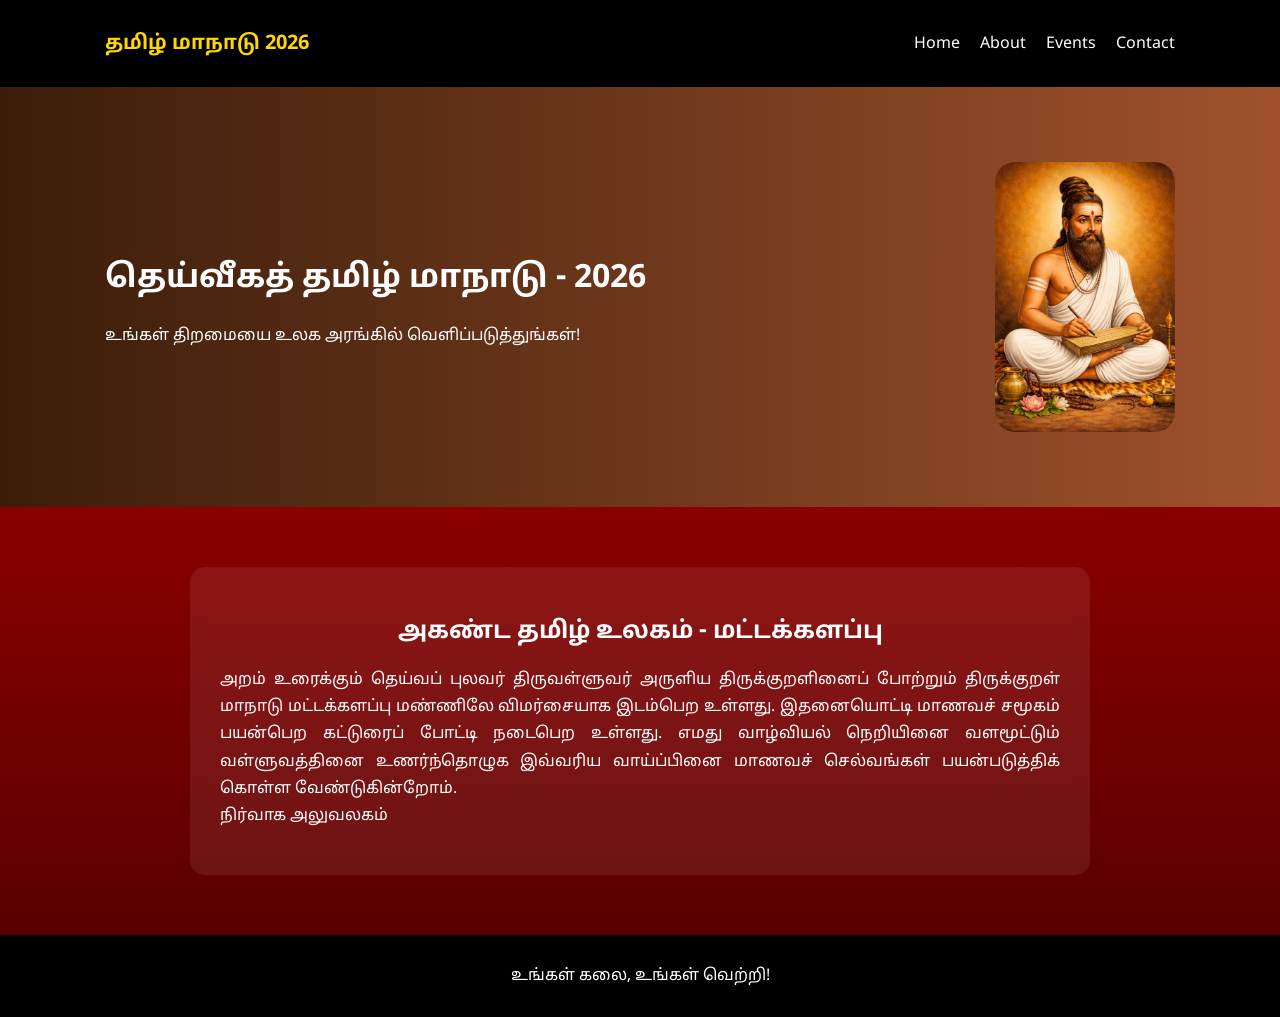
==== index.html @ 71e16c80 "Update index.html" ====
<!DOCTYPE html>
<html lang="ta">
<head>
<meta charset="UTF-8">
<meta name="viewport" content="width=device-width, initial-scale=1.0">

<title>தமிழ் மாநாடு 2026</title>

<link href="https://fonts.googleapis.com/css2?family=Noto+Sans+Tamil:wght@400;700&display=swap" rel="stylesheet">
<link rel="stylesheet" href="style.css">
</head>

<body>

<!-- NAVBAR -->
<nav class="navbar">
  <div class="container">

    <h2 class="logo">தமிழ் மாநாடு 2026</h2>

    <!-- ☰ MENU -->
    <div class="menu-toggle" onclick="toggleMenu()">☰</div>

    <ul class="nav" id="navMenu">
      <li><a href="index.html">Home</a></li>
      <li><a href="about.html">About</a></li>
      <li><a href="events.html">Events</a></li>
      <li><a href="contact.html">Contact</a></li>
    </ul>

  </div>
</nav>
  
<!-- HERO SECTION -->
<section class="hero">
  <div class="container hero-flex">

    <div class="hero-text">
      <h1>தெய்வீகத் தமிழ் மாநாடு - 2026</h1>
      <p>உங்கள் திறமையை உலக அரங்கில் வெளிப்படுத்துங்கள்!</p>
    </div>

    <img src="hero.jpeg" alt="Tamil">

  </div>
</section>
  <!-- ABOUT SECTION -->
<section class="about-section">

<div class="about-box">

<h2>அகண்ட தமிழ் உலகம் - மட்டக்களப்பு</h2>

<p>
அறம் உரைக்கும் தெய்வப் புலவர் திருவள்ளுவர் அருளிய திருக்குறளினைப் போற்றும் திருக்குறள் மாநாடு  மட்டக்களப்பு 
மண்ணிலே விமர்சையாக  இடம்பெற உள்ளது. இதனையொட்டி மாணவச் சமூகம் பயன்பெற கட்டுரைப் போட்டி நடைபெற உள்ளது. 
எமது வாழ்வியல் நெறியினை வளமூட்டும் வள்ளுவத்தினை உணர்ந்தொழுக இவ்வரிய வாய்ப்பினை  
மாணவச் செல்வங்கள் பயன்படுத்திக் கொள்ள வேண்டுகின்றோம். 
<br> நிர்வாக அலுவலகம்
</p>

</div>

</section>

<footer>
  <p>உங்கள் கலை, உங்கள் வெற்றி!</p>
</footer>

<!-- JS -->
<script>
function toggleMenu() {
  document.getElementById("navMenu").classList.toggle("active");
}
</script>

</body>
</html>
---- style.css ----
* {
    box-sizing: border-box;
}

/* BODY */
body {
    margin: 0;
    font-family: 'Noto Sans Tamil', sans-serif;
    background: linear-gradient(to bottom, #2c0d00, #8b0000);
    color: white;
}

/* HERO */
.hero {
    padding: 60px 20px;
    background: linear-gradient(to right, #3b1d0a, #a0522d);
}

.hero-flex {
 display: flex;
    align-items: center;
    justify-content: space-between;
    gap: 20px;
}

.hero-text h1 {
    font-size: 32px;
}

.hero-text p {
    margin-top: 10px;
}

.hero img {
    width: 180px;
  max-width: 100%;
    border-radius: 20px;
}

/* NAVBAR */
.navbar {
    background: black;
}

.container {
    max-width: 1100px;
    margin: auto;
    padding: 15px;

    display: flex;
    justify-content: space-between;
    align-items: center;
}

/* LOGO */
.logo {
    color: gold;
    font-size: 20px;
}

/* NAV */
.nav {
    list-style: none;
    display: flex;
    gap: 20px;
    margin: 0;
    padding: 0;
}

.nav a {
    color: white;
    text-decoration: none;
}

.nav a:hover {
    color: gold;
}

/* HAMBURGER */
.menu-toggle {
    display: none;
    font-size: 26px;
    color: white;
    cursor: pointer;
}

/* SECTION */
.section {
    text-align: center;
    padding: 60px 20px;
}

/* CARDS */
.cards {
    display: flex;
    justify-content: center;
    gap: 20px;
    flex-wrap: wrap;
}

/* BUTTON CARDS */
.card-btn {
    display: inline-block;
    background: #5a1a00;
    color: white;
    padding: 20px 30px;
    border-radius: 15px;
    text-decoration: none;
    font-weight: bold;
    min-width: 220px;
    text-align: center;
    transition: 0.3s;
}

.card-btn:hover {
    background: gold;
    color: black;
    transform: scale(1.05);
}
/* ABOUT SECTION */
.about-section {
    padding: 60px 20px;
    background: linear-gradient(to bottom, #8b0000, #5a0000);
}

/* BOX */
.about-box {
    max-width: 900px;
    margin: auto;
    background: rgba(255,255,255,0.08);
    padding: 30px;
    border-radius: 15px;
    color: white;
    backdrop-filter: blur(5px);
}

/* TITLE */
.about-box h2 {
    text-align: center;
    margin-bottom: 20px;
}

/* TEXT */
.about-box p {
    line-height: 1.7;
    margin-bottom: 15px;
    text-align: justify;
}

/* MOBILE */
@media (max-width: 768px) {
    .about-box {
        padding: 20px;
    }
}

/* FOOTER */
footer {
    background: black;
    text-align: center;
    padding: 15px;
}

/* DESKTOP */
.nav {
    list-style: none;
    display: flex;
    gap: 20px;
    margin: 0;
    padding: 0;
}

/* HAMBURGER */
.menu-toggle {
    display: none;
}

/* MOBILE FIX 🔥 */
@media (max-width: 768px) {

    .hero-flex {
        flex-direction: column;
        text-align: center;
    }

    .hero img {
        margin-top: 20px;
        width: 140px;
    }

    .hero-text h1 {
        font-size: 24px;
    }
    .menu-toggle {
        display: block;
        font-size: 26px;
        cursor: pointer;
    }

    .nav {
        display: none;   /* 🔥 முக்கியம் */
        flex-direction: column;
        background: black;
        width: 100%;
        text-align: center;
        padding: 10px 0;
    }

    .nav.active {
        display: flex;   /* 🔥 click ஆனா மட்டும் show */
    }
}
    
}
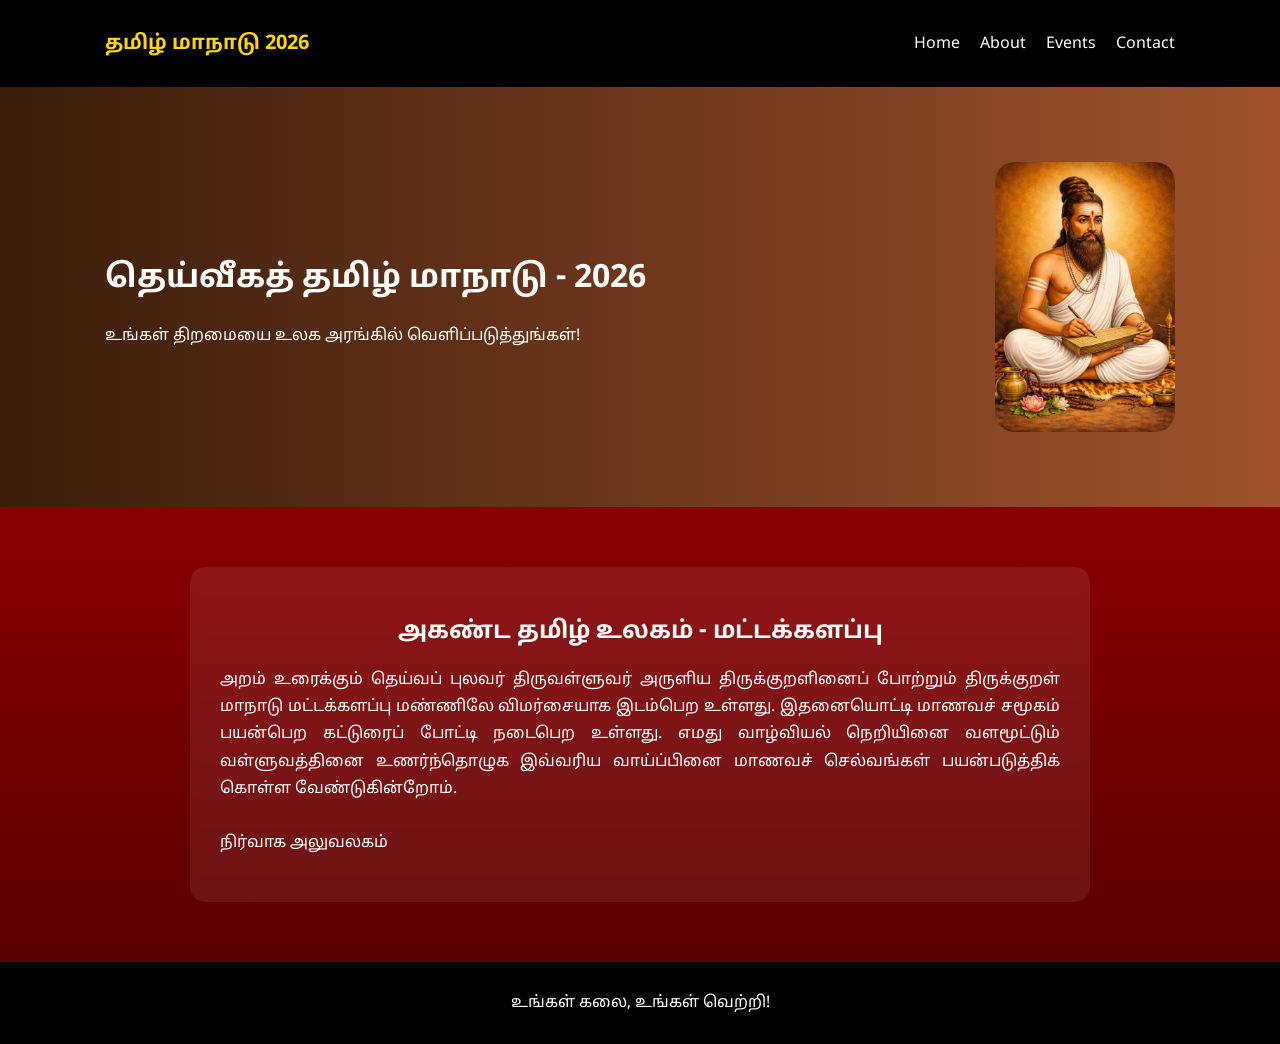
==== commit f44dddcc: "Update index.html" ====
--- a/index.html
+++ b/index.html
@@ -56,7 +56,7 @@
 மண்ணிலே விமர்சையாக  இடம்பெற உள்ளது. இதனையொட்டி மாணவச் சமூகம் பயன்பெற கட்டுரைப் போட்டி நடைபெற உள்ளது. 
 எமது வாழ்வியல் நெறியினை வளமூட்டும் வள்ளுவத்தினை உணர்ந்தொழுக இவ்வரிய வாய்ப்பினை  
 மாணவச் செல்வங்கள் பயன்படுத்திக் கொள்ள வேண்டுகின்றோம். 
-<br> நிர்வாக அலுவலகம்
+<br> <br> நிர்வாக அலுவலகம்
 </p>
 
 </div>
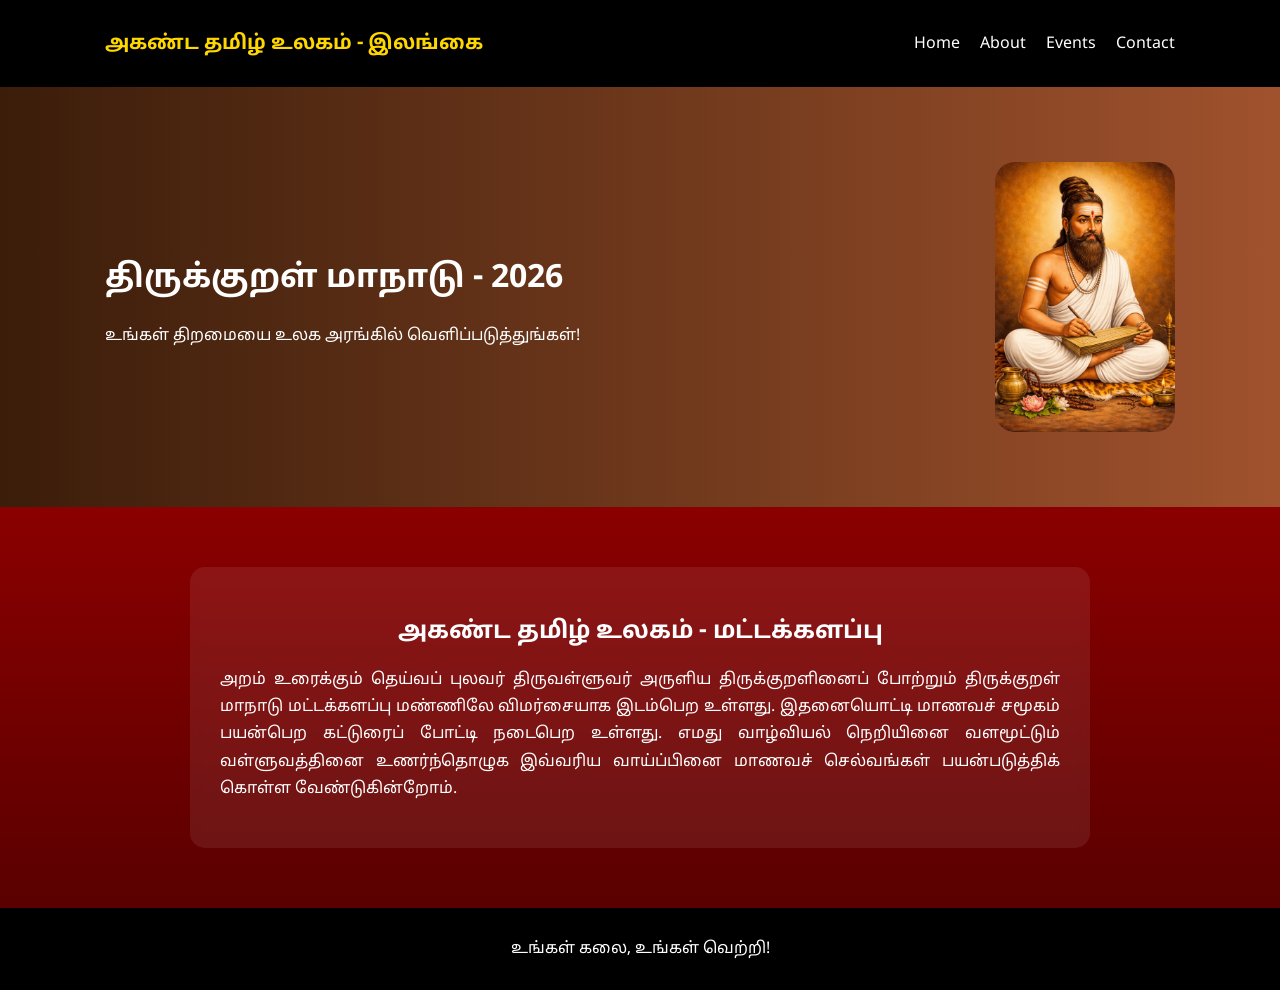
==== commit 8e6126e3: "Update index.html" ====
--- a/index.html
+++ b/index.html
@@ -4,7 +4,7 @@
 <meta charset="UTF-8">
 <meta name="viewport" content="width=device-width, initial-scale=1.0">
 
-<title>தமிழ் மாநாடு 2026</title>
+<title>திருக்குறள் மாநாடு</title>
 
 <link href="https://fonts.googleapis.com/css2?family=Noto+Sans+Tamil:wght@400;700&display=swap" rel="stylesheet">
 <link rel="stylesheet" href="style.css">
@@ -16,7 +16,7 @@
 <nav class="navbar">
   <div class="container">
 
-    <h2 class="logo">தமிழ் மாநாடு 2026</h2>
+    <h2 class="logo">அகண்ட தமிழ் உலகம் - இலங்கை</h2>
 
     <!-- ☰ MENU -->
     <div class="menu-toggle" onclick="toggleMenu()">☰</div>
@@ -36,7 +36,7 @@
   <div class="container hero-flex">
 
     <div class="hero-text">
-      <h1>தெய்வீகத் தமிழ் மாநாடு - 2026</h1>
+      <h1>திருக்குறள் மாநாடு - 2026</h1>
       <p>உங்கள் திறமையை உலக அரங்கில் வெளிப்படுத்துங்கள்!</p>
     </div>
 
@@ -56,7 +56,6 @@
 மண்ணிலே விமர்சையாக  இடம்பெற உள்ளது. இதனையொட்டி மாணவச் சமூகம் பயன்பெற கட்டுரைப் போட்டி நடைபெற உள்ளது. 
 எமது வாழ்வியல் நெறியினை வளமூட்டும் வள்ளுவத்தினை உணர்ந்தொழுக இவ்வரிய வாய்ப்பினை  
 மாணவச் செல்வங்கள் பயன்படுத்திக் கொள்ள வேண்டுகின்றோம். 
-<br> <br> நிர்வாக அலுவலகம்
 </p>
 
 </div>
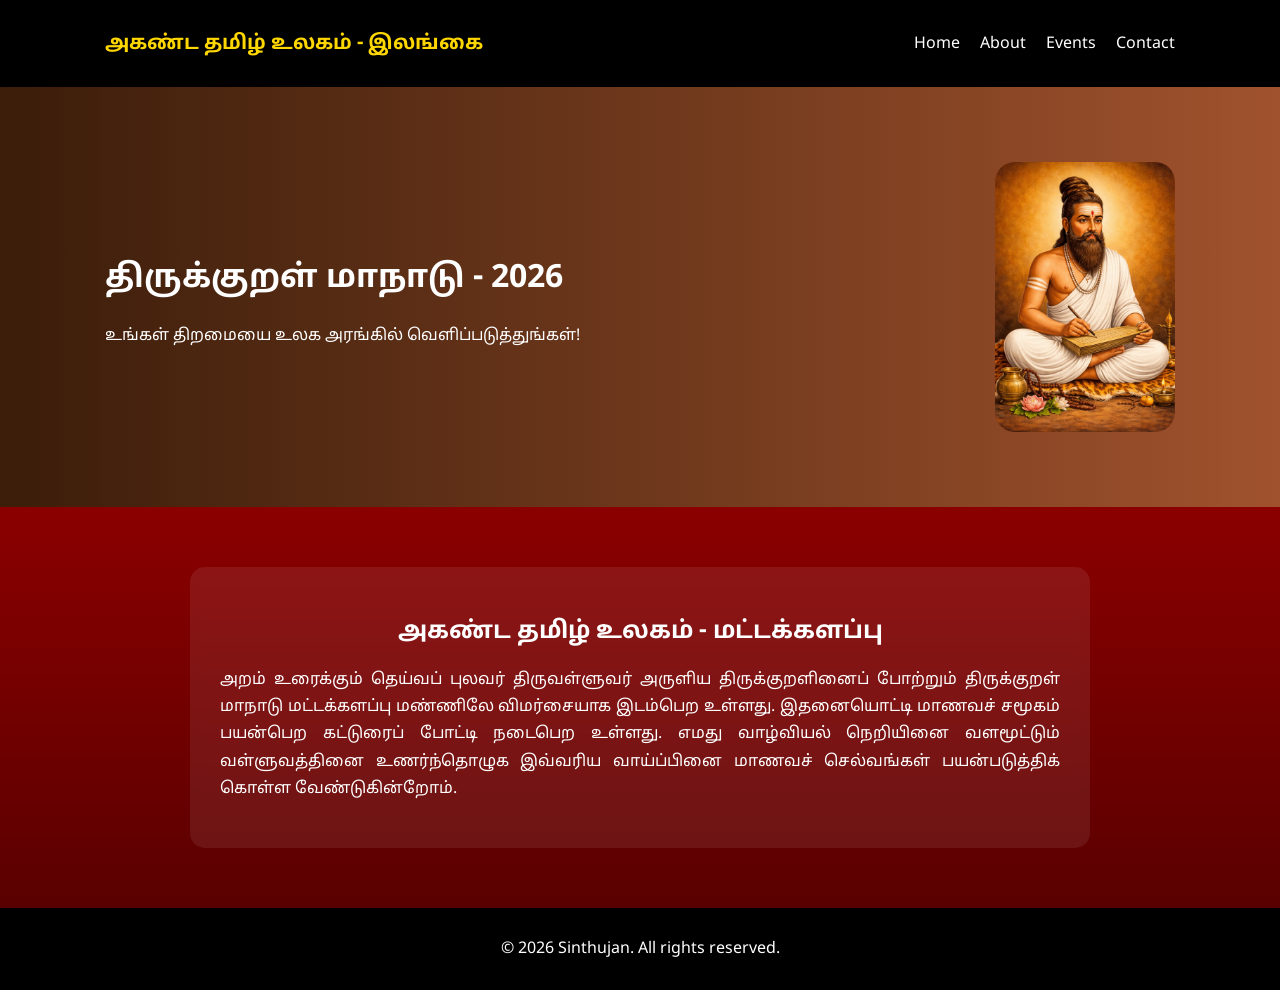
==== commit 6851c1d8: "Update index.html" ====
--- a/index.html
+++ b/index.html
@@ -63,7 +63,7 @@
 </section>
 
 <footer>
-  <p>உங்கள் கலை, உங்கள் வெற்றி!</p>
+  <p>© 2026 Sinthujan. All rights reserved.</p>
 </footer>
 
 <!-- JS -->
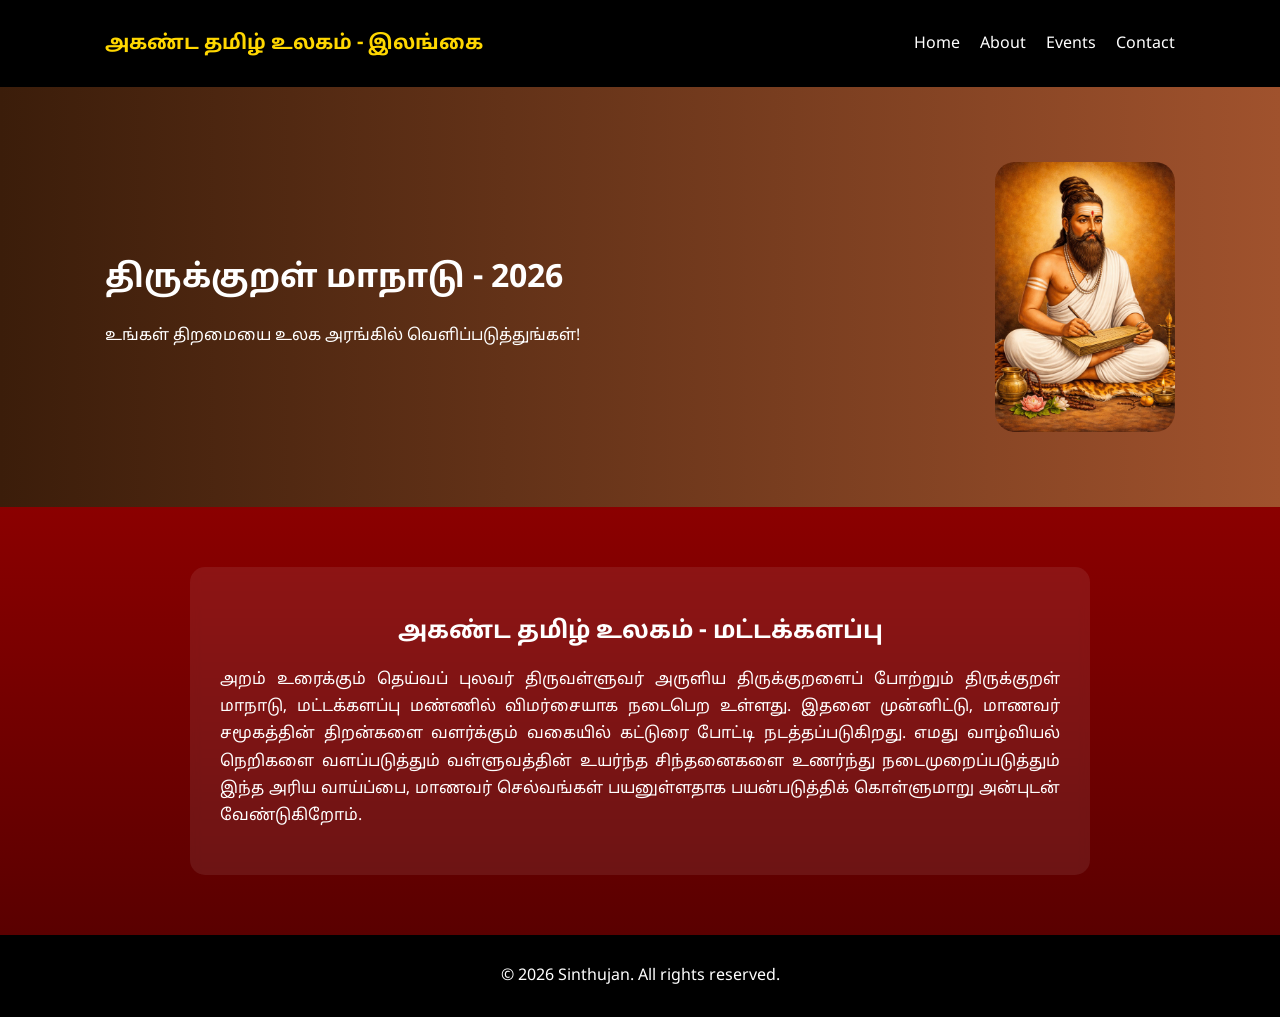
==== commit dd89cf73: "Update index.html" ====
--- a/index.html
+++ b/index.html
@@ -52,10 +52,12 @@
 <h2>அகண்ட தமிழ் உலகம் - மட்டக்களப்பு</h2>
 
 <p>
-அறம் உரைக்கும் தெய்வப் புலவர் திருவள்ளுவர் அருளிய திருக்குறளினைப் போற்றும் திருக்குறள் மாநாடு  மட்டக்களப்பு 
-மண்ணிலே விமர்சையாக  இடம்பெற உள்ளது. இதனையொட்டி மாணவச் சமூகம் பயன்பெற கட்டுரைப் போட்டி நடைபெற உள்ளது. 
-எமது வாழ்வியல் நெறியினை வளமூட்டும் வள்ளுவத்தினை உணர்ந்தொழுக இவ்வரிய வாய்ப்பினை  
-மாணவச் செல்வங்கள் பயன்படுத்திக் கொள்ள வேண்டுகின்றோம். 
+அறம் உரைக்கும் தெய்வப் புலவர் திருவள்ளுவர் அருளிய திருக்குறளைப் போற்றும் திருக்குறள் மாநாடு, மட்டக்களப்பு மண்ணில் 
+விமர்சையாக நடைபெற உள்ளது.
+
+இதனை முன்னிட்டு, மாணவர் சமூகத்தின் திறன்களை வளர்க்கும் வகையில் கட்டுரை போட்டி நடத்தப்படுகிறது. 
+எமது வாழ்வியல் நெறிகளை வளப்படுத்தும் வள்ளுவத்தின் உயர்ந்த சிந்தனைகளை உணர்ந்து நடைமுறைப்படுத்தும் 
+இந்த அரிய வாய்ப்பை, மாணவர் செல்வங்கள் பயனுள்ளதாக பயன்படுத்திக் கொள்ளுமாறு அன்புடன் வேண்டுகிறோம்.
 </p>
 
 </div>
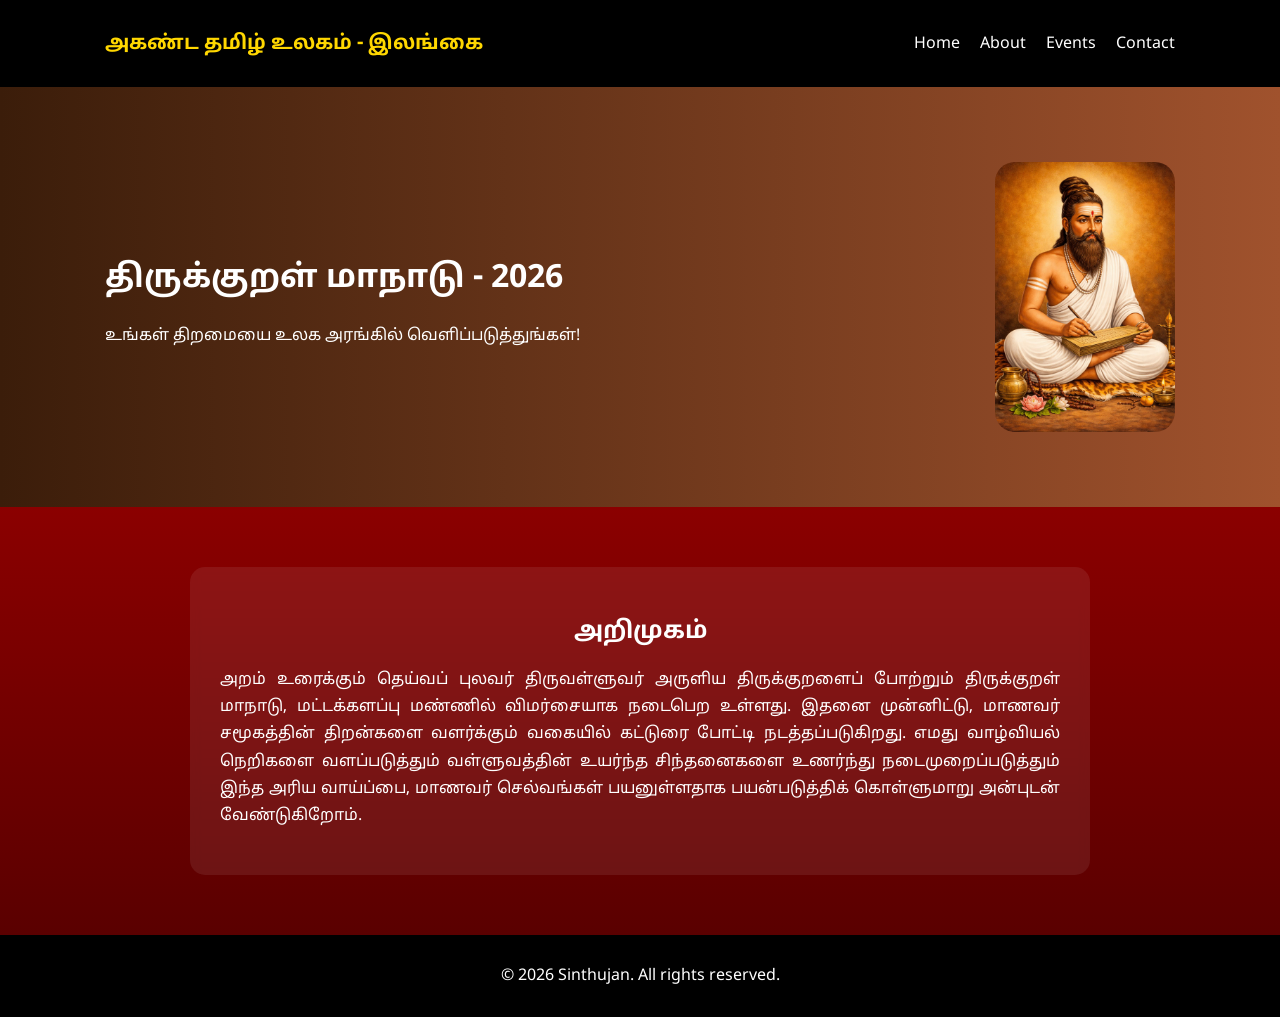
==== commit ccb20647: "Update index.html" ====
--- a/index.html
+++ b/index.html
@@ -49,7 +49,7 @@
 
 <div class="about-box">
 
-<h2>அகண்ட தமிழ் உலகம் - மட்டக்களப்பு</h2>
+<h2>அறிமுகம்</h2>
 
 <p>
 அறம் உரைக்கும் தெய்வப் புலவர் திருவள்ளுவர் அருளிய திருக்குறளைப் போற்றும் திருக்குறள் மாநாடு, மட்டக்களப்பு மண்ணில் 
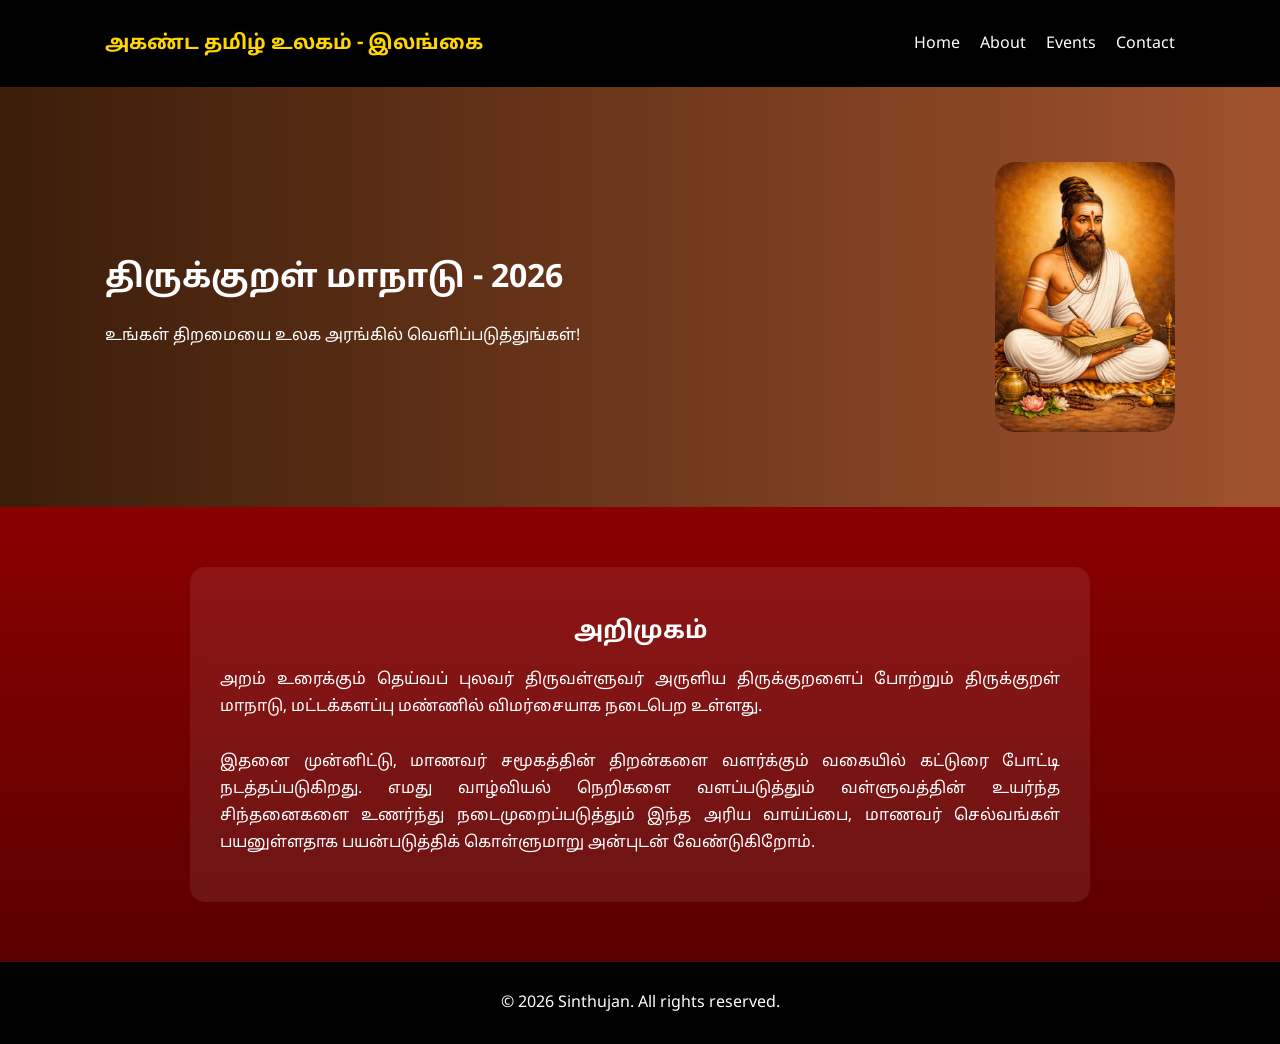
==== commit 159494a1: "Update index.html" ====
--- a/index.html
+++ b/index.html
@@ -54,7 +54,7 @@
 <p>
 அறம் உரைக்கும் தெய்வப் புலவர் திருவள்ளுவர் அருளிய திருக்குறளைப் போற்றும் திருக்குறள் மாநாடு, மட்டக்களப்பு மண்ணில் 
 விமர்சையாக நடைபெற உள்ளது.
-
+<br> <br>
 இதனை முன்னிட்டு, மாணவர் சமூகத்தின் திறன்களை வளர்க்கும் வகையில் கட்டுரை போட்டி நடத்தப்படுகிறது. 
 எமது வாழ்வியல் நெறிகளை வளப்படுத்தும் வள்ளுவத்தின் உயர்ந்த சிந்தனைகளை உணர்ந்து நடைமுறைப்படுத்தும் 
 இந்த அரிய வாய்ப்பை, மாணவர் செல்வங்கள் பயனுள்ளதாக பயன்படுத்திக் கொள்ளுமாறு அன்புடன் வேண்டுகிறோம்.
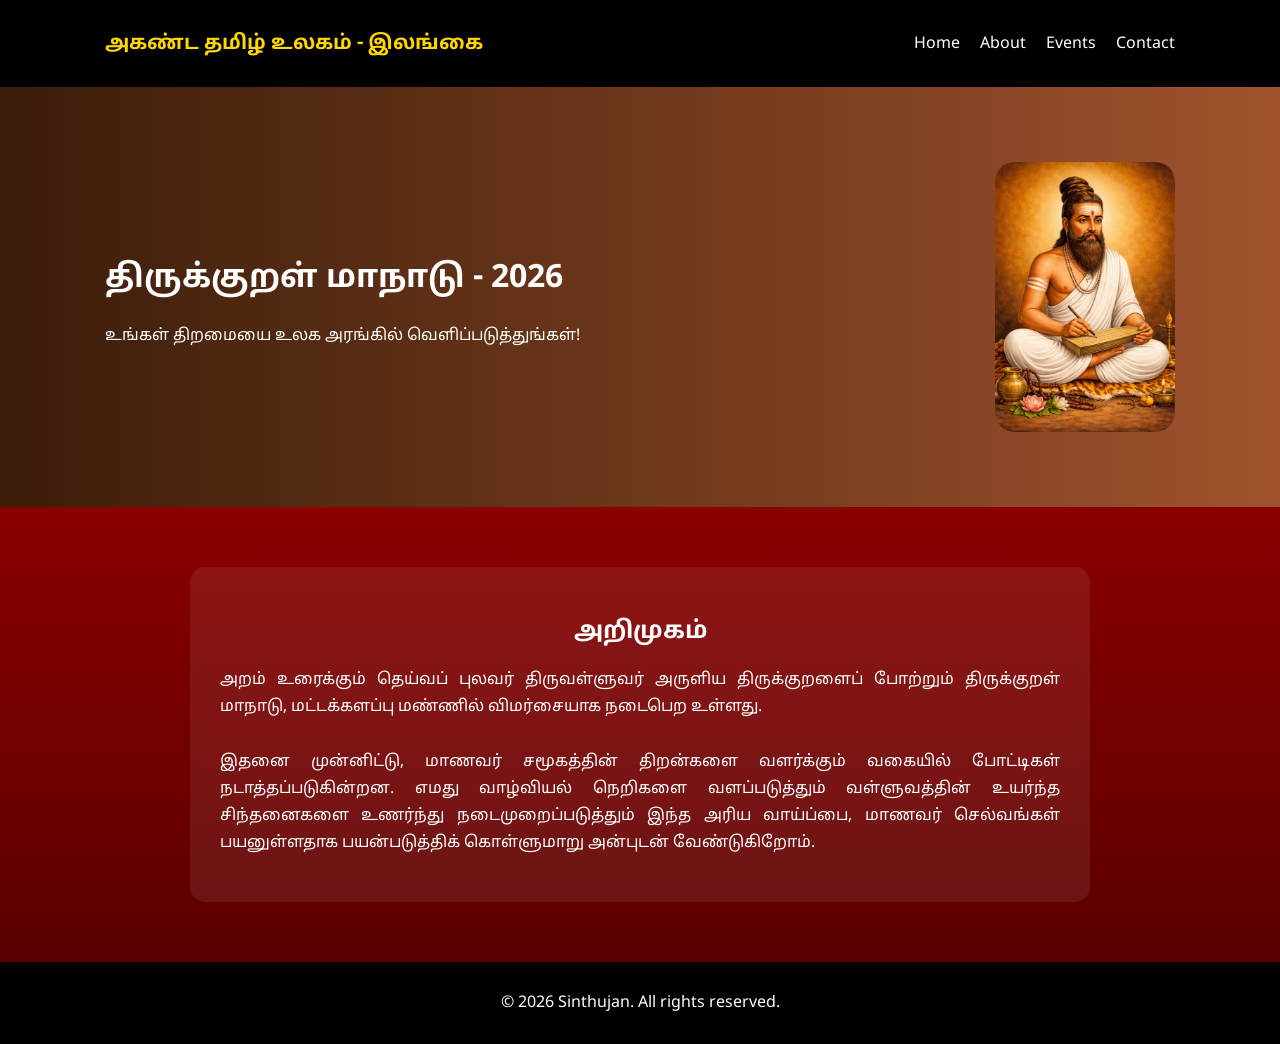
==== commit 51861c0e: "Update index.html" ====
--- a/index.html
+++ b/index.html
@@ -55,7 +55,7 @@
 அறம் உரைக்கும் தெய்வப் புலவர் திருவள்ளுவர் அருளிய திருக்குறளைப் போற்றும் திருக்குறள் மாநாடு, மட்டக்களப்பு மண்ணில் 
 விமர்சையாக நடைபெற உள்ளது.
 <br> <br>
-இதனை முன்னிட்டு, மாணவர் சமூகத்தின் திறன்களை வளர்க்கும் வகையில் கட்டுரை போட்டி நடத்தப்படுகிறது. 
+இதனை முன்னிட்டு, மாணவர் சமூகத்தின் திறன்களை வளர்க்கும் வகையில் போட்டிகள் நடாத்தப்படுகின்றன. 
 எமது வாழ்வியல் நெறிகளை வளப்படுத்தும் வள்ளுவத்தின் உயர்ந்த சிந்தனைகளை உணர்ந்து நடைமுறைப்படுத்தும் 
 இந்த அரிய வாய்ப்பை, மாணவர் செல்வங்கள் பயனுள்ளதாக பயன்படுத்திக் கொள்ளுமாறு அன்புடன் வேண்டுகிறோம்.
 </p>
